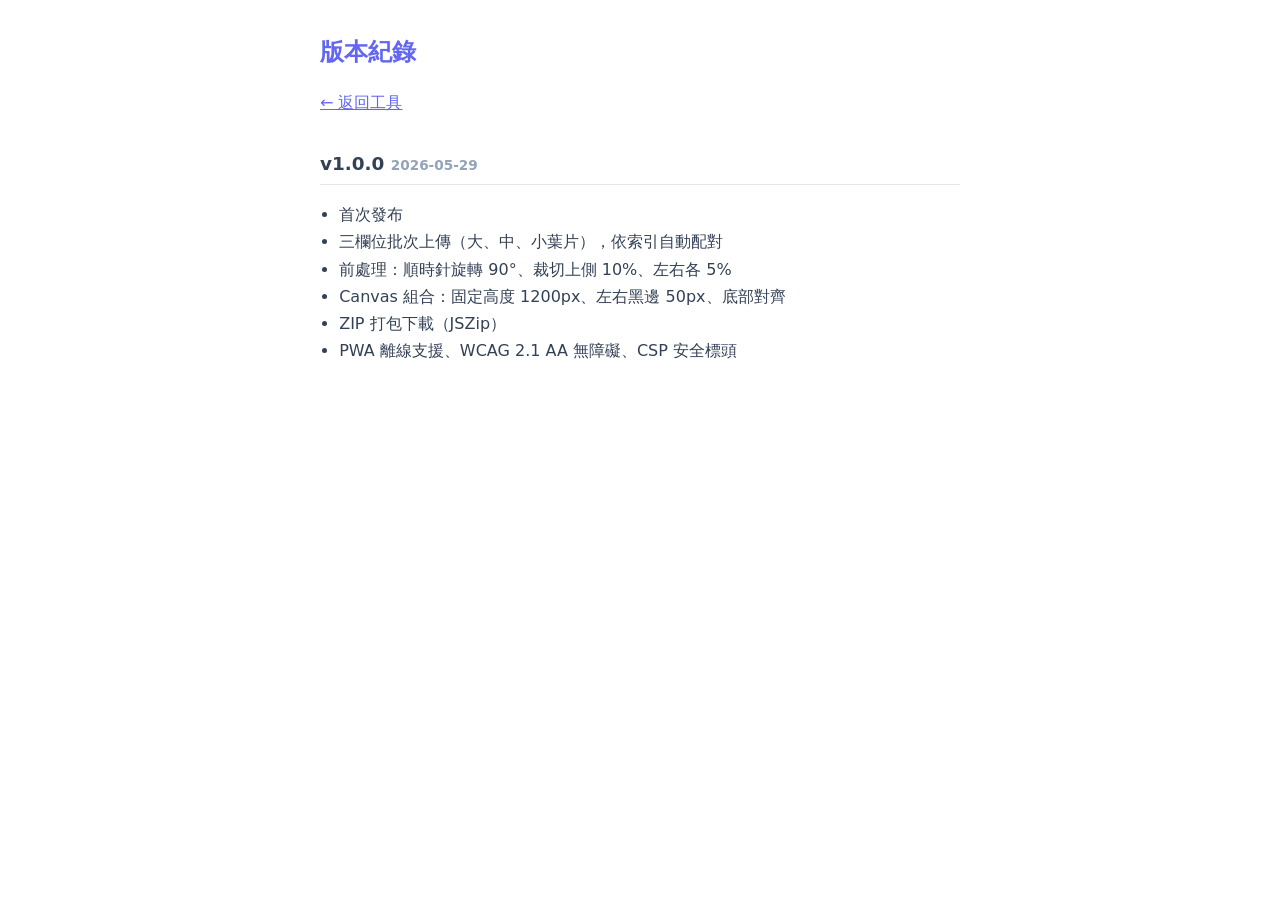
==== CHANGELOG.html @ e15e8371 "feat: v1.0.0 production release" ====
<!DOCTYPE html>
<html lang="zh-Hant">
<head>
  <meta charset="UTF-8">
  <meta name="viewport" content="width=device-width, initial-scale=1.0">
  <title>版本紀錄 — 香蕉葉三聯組合圖產生器</title>
  <style>
    body{font-family:system-ui,sans-serif;max-width:640px;margin:2rem auto;padding:0 1rem;color:#334155;line-height:1.7}
    h1{color:#6366f1;font-size:1.5rem}
    h2{font-size:1.15rem;margin-top:2rem;border-bottom:1px solid #e2e8f0;padding-bottom:.3rem}
    ul{padding-left:1.2rem}
    a{color:#6366f1}
    .date{font-size:.85rem;color:#94a3b8}
  </style>
</head>
<body>
  <h1>版本紀錄</h1>
  <p><a href="./">← 返回工具</a></p>

  <h2>v1.0.0 <span class="date">2026-05-29</span></h2>
  <ul>
    <li>首次發布</li>
    <li>三欄位批次上傳（大、中、小葉片），依索引自動配對</li>
    <li>前處理：順時針旋轉 90°、裁切上側 10%、左右各 5%</li>
    <li>Canvas 組合：固定高度 1200px、左右黑邊 50px、底部對齊</li>
    <li>ZIP 打包下載（JSZip）</li>
    <li>PWA 離線支援、WCAG 2.1 AA 無障礙、CSP 安全標頭</li>
  </ul>
</body>
</html>
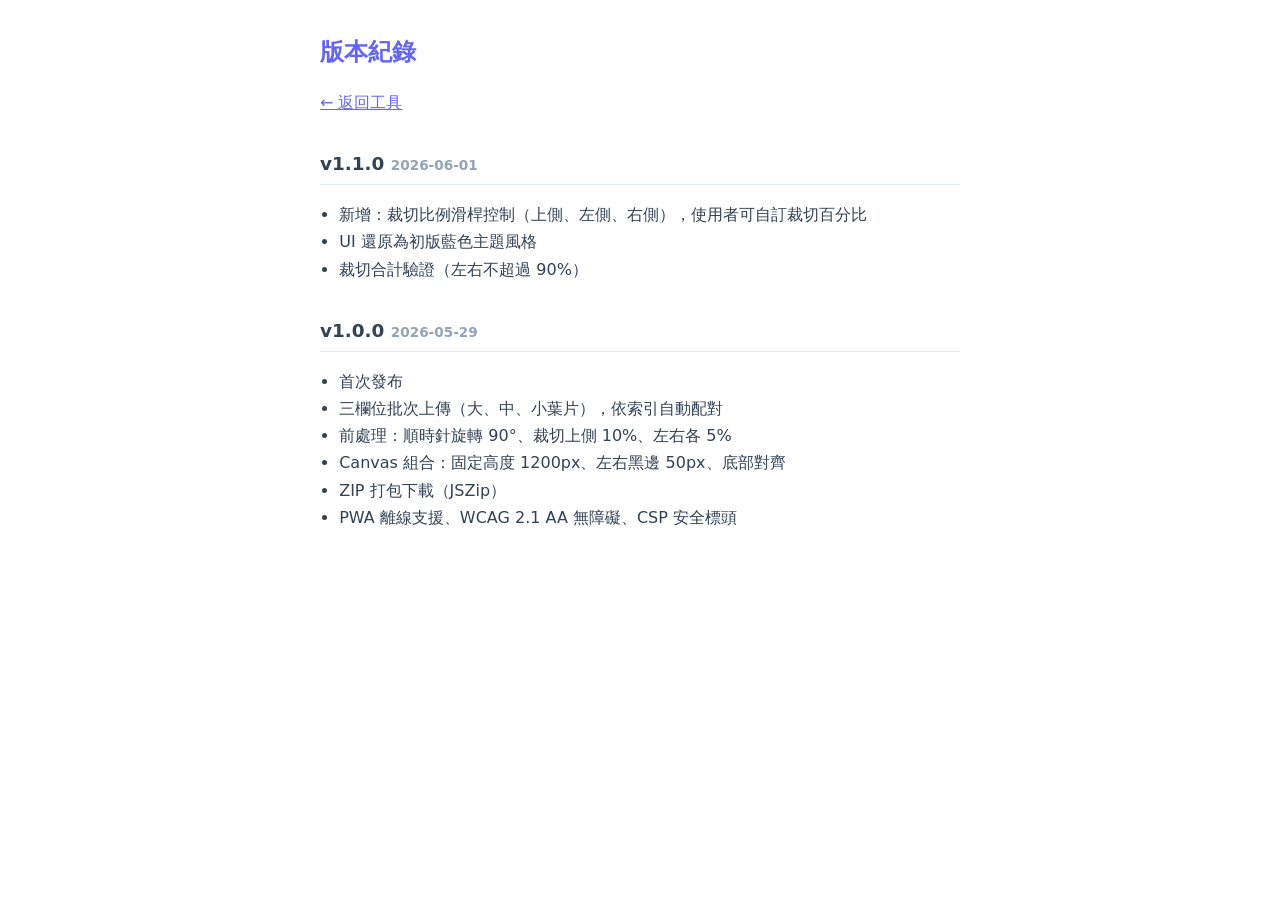
==== commit a1b3c3df: "update the index, CHANGELOG, and sw for download picture" ====
--- a/CHANGELOG.html
+++ b/CHANGELOG.html
@@ -17,6 +17,13 @@
   <h1>版本紀錄</h1>
   <p><a href="./">← 返回工具</a></p>
 
+  <h2>v1.1.0 <span class="date">2026-06-01</span></h2>
+  <ul>
+    <li>新增：裁切比例滑桿控制（上側、左側、右側），使用者可自訂裁切百分比</li>
+    <li>UI 還原為初版藍色主題風格</li>
+    <li>裁切合計驗證（左右不超過 90%）</li>
+  </ul>
+
   <h2>v1.0.0 <span class="date">2026-05-29</span></h2>
   <ul>
     <li>首次發布</li>
